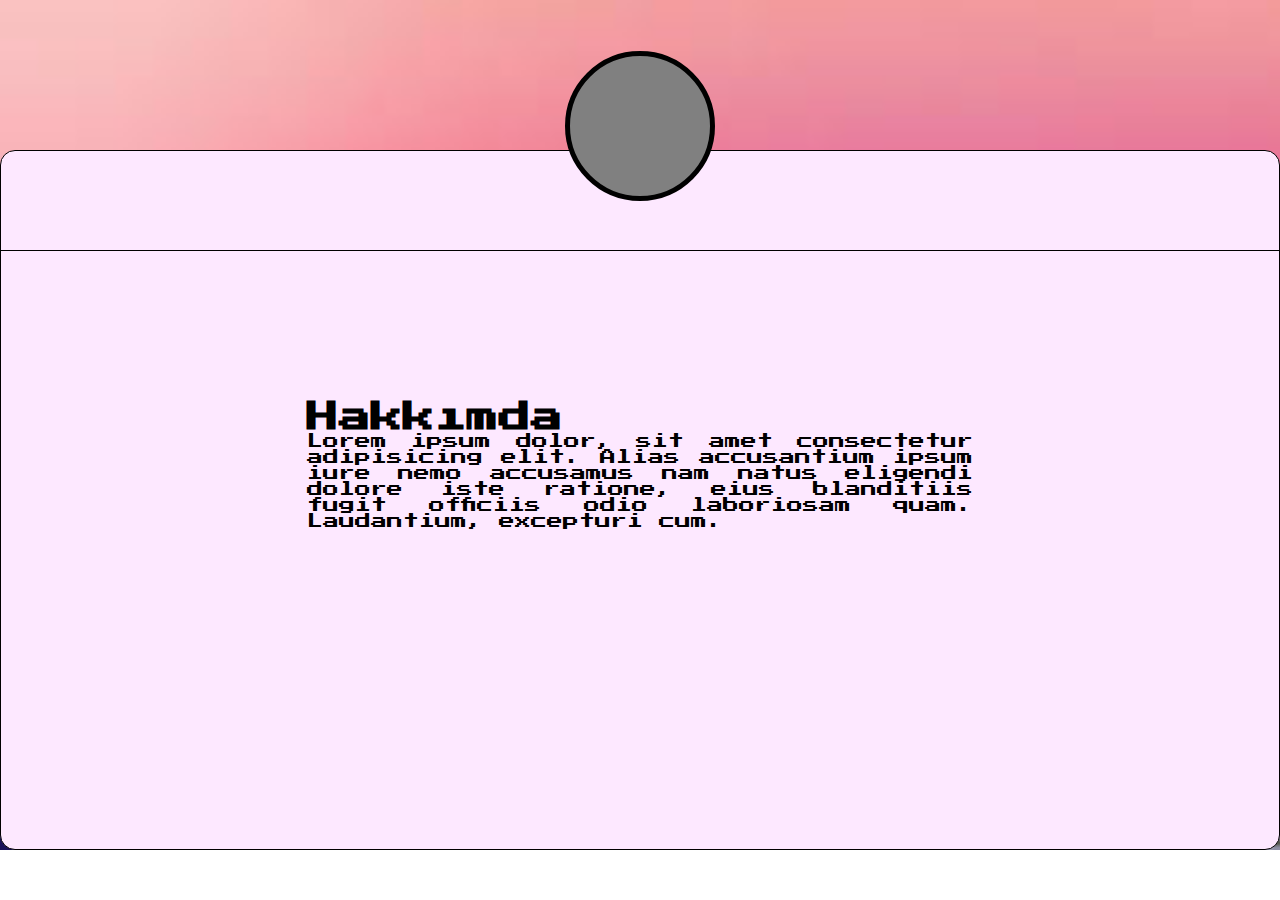
==== index.html @ 6b0c998d "Add files via upload" ====
<!DOCTYPE html>
<html lang="en">
<head>
    <meta charset="UTF-8">
    <meta http-equiv="X-UA-Compatible" content="IE=edge">
    <meta name="viewport" content="width=device-width, initial-scale=1.0">
    <link href="https://cdn.jsdelivr.net/npm/bootstrap@5.0.0-beta3/dist/css/bootstrap.min.css" rel="stylesheet" integrity="sha384-eOJMYsd53ii+scO/bJGFsiCZc+5NDVN2yr8+0RDqr0Ql0h+rP48ckxlpbzKgwra6" crossorigin="anonymous">
    <meta name="viewport" content="width=device-width, initial-scale=1">
    <!--font-->
    <link rel="preconnect" href="https://fonts.gstatic.com">
    <link href="https://fonts.googleapis.com/css2?family=Press+Start+2P&display=swap" rel="stylesheet"> 
    <!--icon-->
    <link rel="stylesheet" href="https://use.fontawesome.com/releases/v5.15.3/css/all.css" integrity="sha384-SZXxX4whJ79/gErwcOYf+zWLeJdY/qpuqC4cAa9rOGUstPomtqpuNWT9wdPEn2fk" crossorigin="anonymous">
    <title>Document</title>
    <link rel="stylesheet" href="style.css">
</head>
<body>
    
    <div class="container-lg">
        <div class="row">
            <div class="col-12">
                <div class="box">
                    <!--Resim-->
                    <div class="pp">
                        
                    </div>
                    <!--Ikonlar-->
                    <div class="icons">
                        <a href=""><i class="fas fa-address-card" class="about-me"></i></a>
                        <a href="ability.html"><i class="fab fa-dev" class="about-me"></i></a>
                        <a href=""><i class="fas fa-code" class="about-me"></i></a>
                        <a href=""><i class="fab fa-github"></i></a>
                        <a href=""><i class="fab fa-instagram"></i></a>
                        <a href=""><i class="far fa-envelope-open"></i></a>
                    </div>
                    <!--Içerik-->
                    <div class="content">
                        <h1>Hakkımda</h1>
                        <p>Lorem ipsum dolor, sit amet consectetur adipisicing elit. Alias accusantium ipsum iure nemo accusamus nam natus eligendi dolore iste ratione, eius blanditiis fugit officiis odio laboriosam quam. Laudantium, excepturi cum.    </p>
                    </div>
                </div>
            </div>
            
        </div>
    </div>

      
      <script src="https://cdn.jsdelivr.net/npm/bootstrap@5.0.0-beta3/dist/js/bootstrap.bundle.min.js" integrity="sha384-JEW9xMcG8R+pH31jmWH6WWP0WintQrMb4s7ZOdauHnUtxwoG2vI5DkLtS3qm9Ekf" crossorigin="anonymous"></script>
      <script src="https://cdn.jsdelivr.net/npm/@popperjs/core@2.9.1/dist/umd/popper.min.js" integrity="sha384-SR1sx49pcuLnqZUnnPwx6FCym0wLsk5JZuNx2bPPENzswTNFaQU1RDvt3wT4gWFG" crossorigin="anonymous"></script>
<script src="https://cdn.jsdelivr.net/npm/bootstrap@5.0.0-beta3/dist/js/bootstrap.min.js" integrity="sha384-j0CNLUeiqtyaRmlzUHCPZ+Gy5fQu0dQ6eZ/xAww941Ai1SxSY+0EQqNXNE6DZiVc" crossorigin="anonymous"></script>
</body>
</html>
---- style.css ----
*{
    padding: 0;
    margin: 0;
    box-sizing: border-box;
}
body{
    font-family: 'Press Start 2P', cursive;
    background-image: url(images.jpg);
    background-repeat: no-repeat;
    background-size: cover;
    
}
.box{
    border: black 1px solid;
    height: 700px;
    margin-top: 150px;
    border-radius: 15px;
    background-color: #fde8ff;
}
.pp{
    width: 150px;
    height: 150px;
    border: 5px solid black;
    border-radius: 50%;
    margin: auto;
    margin-top: -100px;
    background-color: gray;
}
.icons{
    width: 100%;
    height: 50px;
    border-bottom: solid 1px black;
    
    
}
.content{
    width: 60%;
    margin: auto;
    margin-top: 100px;
    text-align: justify;
    padding: 50px;
    
}
i{
    font-size: 50px;
    justify-content: center;
    justify-items: center;
    position: relative;
    top: -100px;
    padding: 80px 10px 0 120px; 
    color: black;
}
.stick{
    width: 100%;
    background-color: #8b20a2;
    height: 50px;
    border: 1px solid black;
    border-radius: 15px;
    position: relative;
    overflow: hidden;
    margin: 20px;

}
.ability{
    width: 80%;
    margin: auto;
    
    text-align: justify;
    padding: 25px;
}
.ability h3{
    line-height: 80px;
}
.html5{
    margin-top: -10px;
}
.html::after{
    content: "";
  width: 100%;
  height: 100%;
  background: #fff;
  position: absolute;
  left: 80%;
  
}
.css::after{
    content: "";
    width: 100%;
    height: 100%;
    background: #fff;
    position: absolute;
    left: 65%;
}
.php::after{
    content: "";
    width: 100%;
    height: 100%;
    background: #fff;
    position: absolute;
    left: 5%;
}
.boot::after{
    content: "";
    width: 100%;
    height: 100%;
    background: #fff;
    position: absolute;
    left: 75%;
}
.html ,.css ,.php ,.boot{
    padding-bottom: 60px;
}
.ability-i {
    margin-top: 95px;
    margin-left: 100px;
}

.ability-i i{
    font-size: 60px;
    padding: 40px;
}
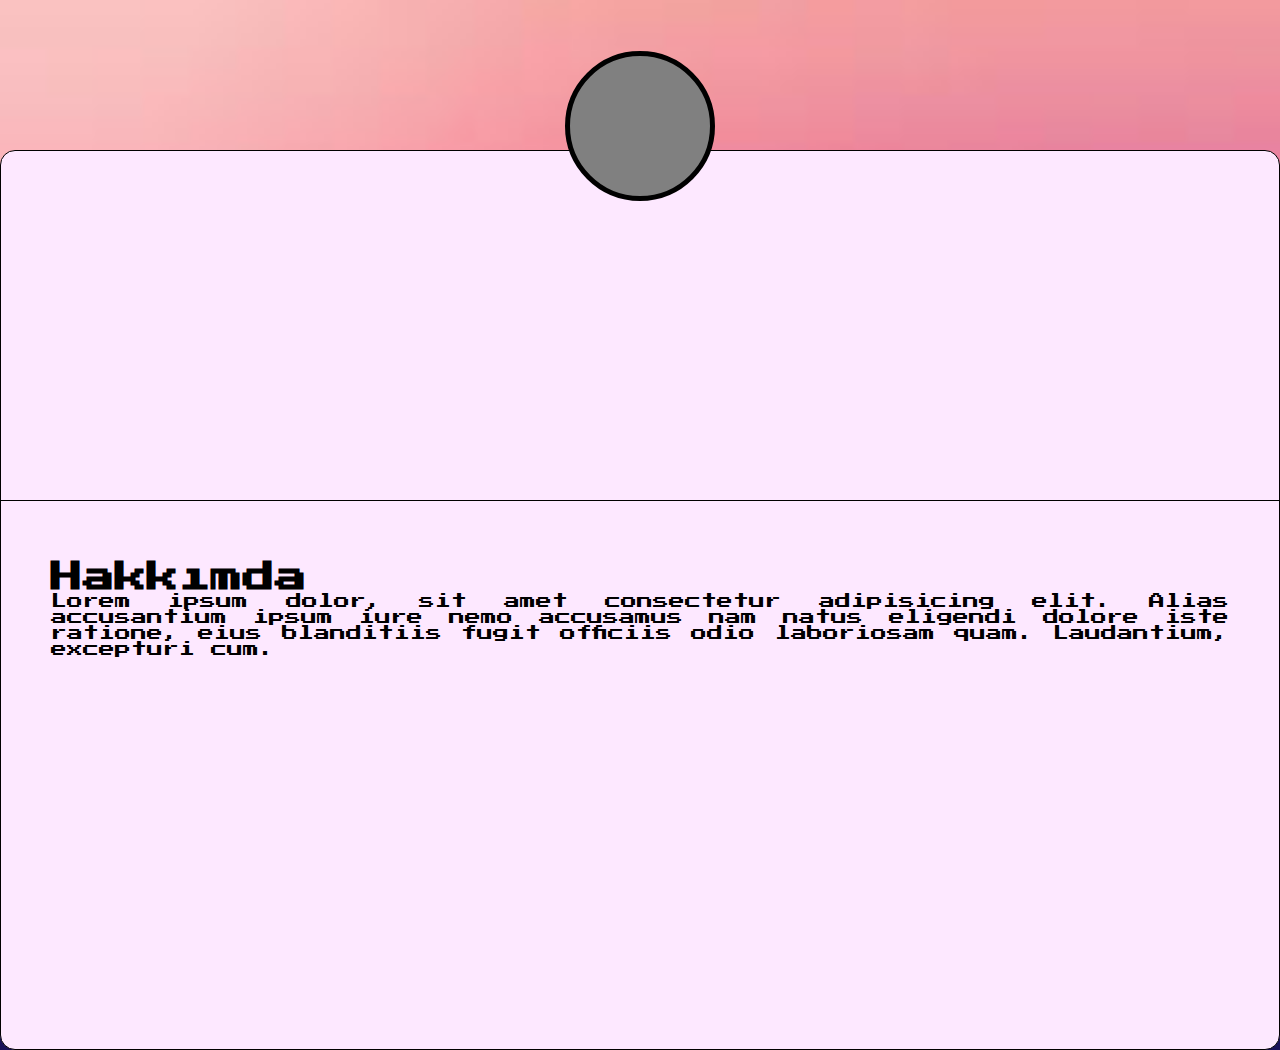
==== commit 17119ed9: "Update index.html" ====
--- a/index.html
+++ b/index.html
@@ -18,7 +18,7 @@
     
     <div class="container-lg">
         <div class="row">
-            <div class="col-12">
+            <div class="">
                 <div class="box">
                     <!--Resim-->
                     <div class="pp">
@@ -26,11 +26,11 @@
                     </div>
                     <!--Ikonlar-->
                     <div class="icons">
-                        <a href=""><i class="fas fa-address-card" class="about-me"></i></a>
-                        <a href="ability.html"><i class="fab fa-dev" class="about-me"></i></a>
-                        <a href=""><i class="fas fa-code" class="about-me"></i></a>
+                        <a href="index.html"><i class="fas fa-address-card"></i></a>
+                        <a href="ability.html"><i class="fab fa-dev"></i></a>
+                        <a href=""><i class="fas fa-code"></i></a>
                         <a href=""><i class="fab fa-github"></i></a>
-                        <a href=""><i class="fab fa-instagram"></i></a>
+                        <a href="https://www.instagram.com/inostrannyye/"><i class="fab fa-instagram"></i></a>
                         <a href=""><i class="far fa-envelope-open"></i></a>
                     </div>
                     <!--Içerik-->
@@ -49,4 +49,4 @@
       <script src="https://cdn.jsdelivr.net/npm/@popperjs/core@2.9.1/dist/umd/popper.min.js" integrity="sha384-SR1sx49pcuLnqZUnnPwx6FCym0wLsk5JZuNx2bPPENzswTNFaQU1RDvt3wT4gWFG" crossorigin="anonymous"></script>
 <script src="https://cdn.jsdelivr.net/npm/bootstrap@5.0.0-beta3/dist/js/bootstrap.min.js" integrity="sha384-j0CNLUeiqtyaRmlzUHCPZ+Gy5fQu0dQ6eZ/xAww941Ai1SxSY+0EQqNXNE6DZiVc" crossorigin="anonymous"></script>
 </body>
-</html>+</html>
--- a/style.css
+++ b/style.css
@@ -119,3 +119,83 @@
     font-size: 60px;
     padding: 40px;
 }
+
+@media only screen and (max-width: 1390px) {
+    .icons{
+        width: 100%;
+        height: 250px;
+        border-bottom: solid 1px black;
+       margin-top: 50px;
+    }
+    .ability{
+        width: 90%;
+        margin-top: -20px;
+    }
+    .ability-i i{
+       font-size: 0px;
+    }
+    .box{
+        height: 900px;
+    }
+    .content{
+        width: 100%;
+        margin-top: 10px;
+    }
+}
+@media only screen and (max-width: 750px) {
+    .icons{
+        width: 100%;
+        height: 250px;
+        border-bottom: solid 1px black;
+       margin-top: 50px;
+    }
+    .ability{
+        width: 90%;
+        margin-top: -190px;
+    }
+    .ability-i i{
+       font-size: 0px;
+    }
+    .box{
+        height: 900px;
+    }
+    .content{
+        width: 100%;
+        margin-top: 10px;
+    }
+}
+@media only screen and (max-width: 600px) {
+    
+    
+    .ability{
+        width: 100%;
+        margin-top: -120px;
+    }
+    .ability-i i{
+       font-size: 0px;
+    }
+    .box{
+        height: 1000px;
+    }
+    .content{
+        width: 100%;
+        margin-top: 10px;
+    }
+    .icons i{
+        font-size: 30px;
+        float: left;
+        margin: 0 0 0 -30px;
+    }
+}
+@media only screen and (max-width: 375px) {
+    
+    
+    .ability{
+        width: 90%;
+        margin-top: -250px;
+    }
+    .ability-i i{
+       font-size: none;
+    }
+   
+}
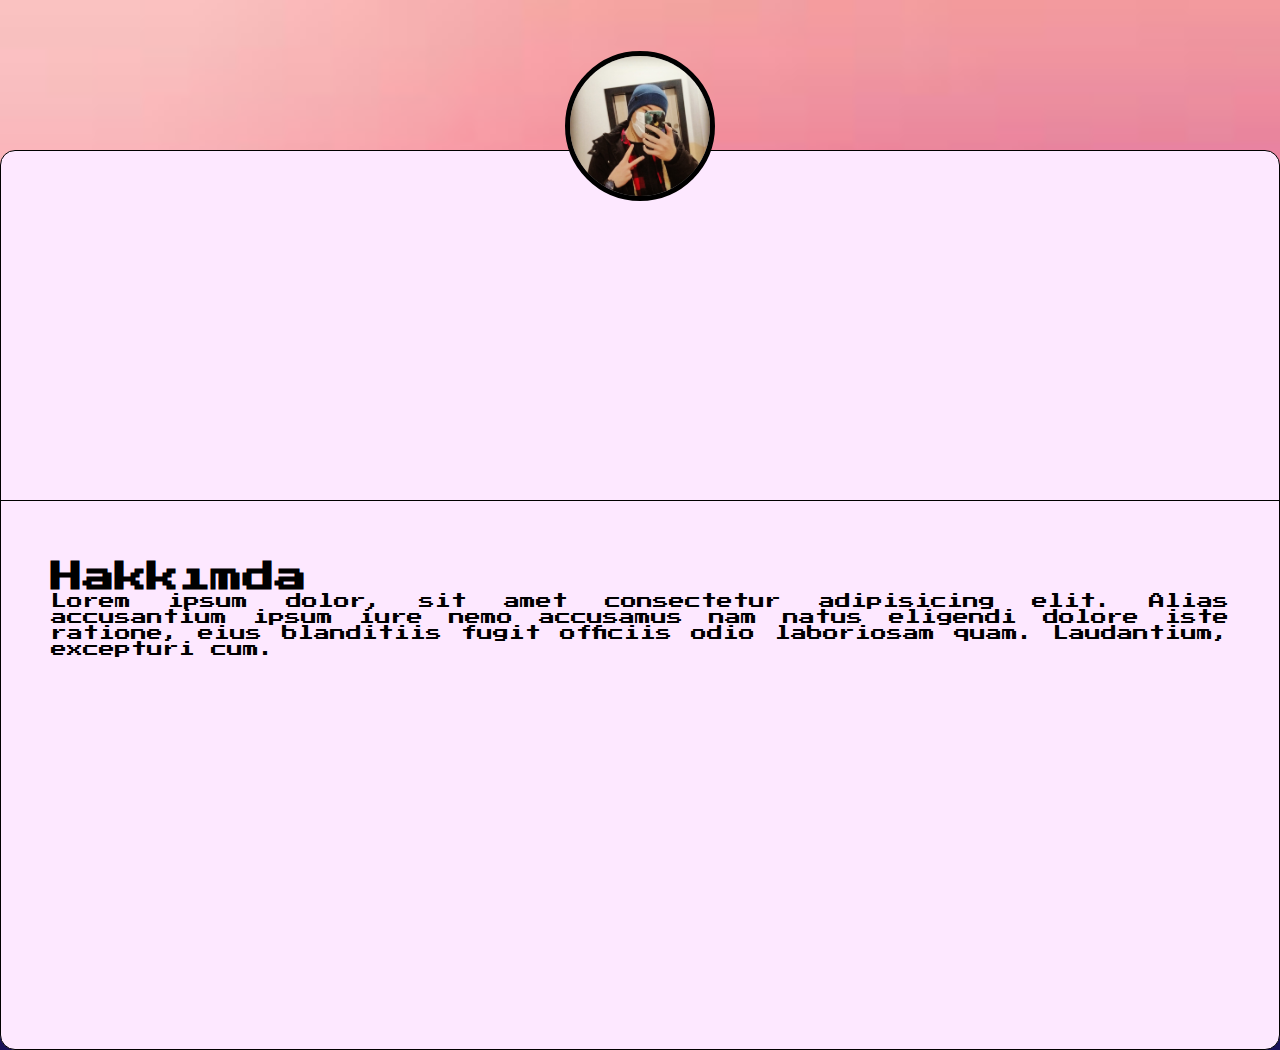
==== commit 47ad3af7: "Update index.html" ====
--- a/index.html
+++ b/index.html
@@ -22,7 +22,7 @@
                 <div class="box">
                     <!--Resim-->
                     <div class="pp">
-                        
+                        <img src="img/index.jpg" alt="" width="100%" height="100%" style="border-radius: 100%;">
                     </div>
                     <!--Ikonlar-->
                     <div class="icons">
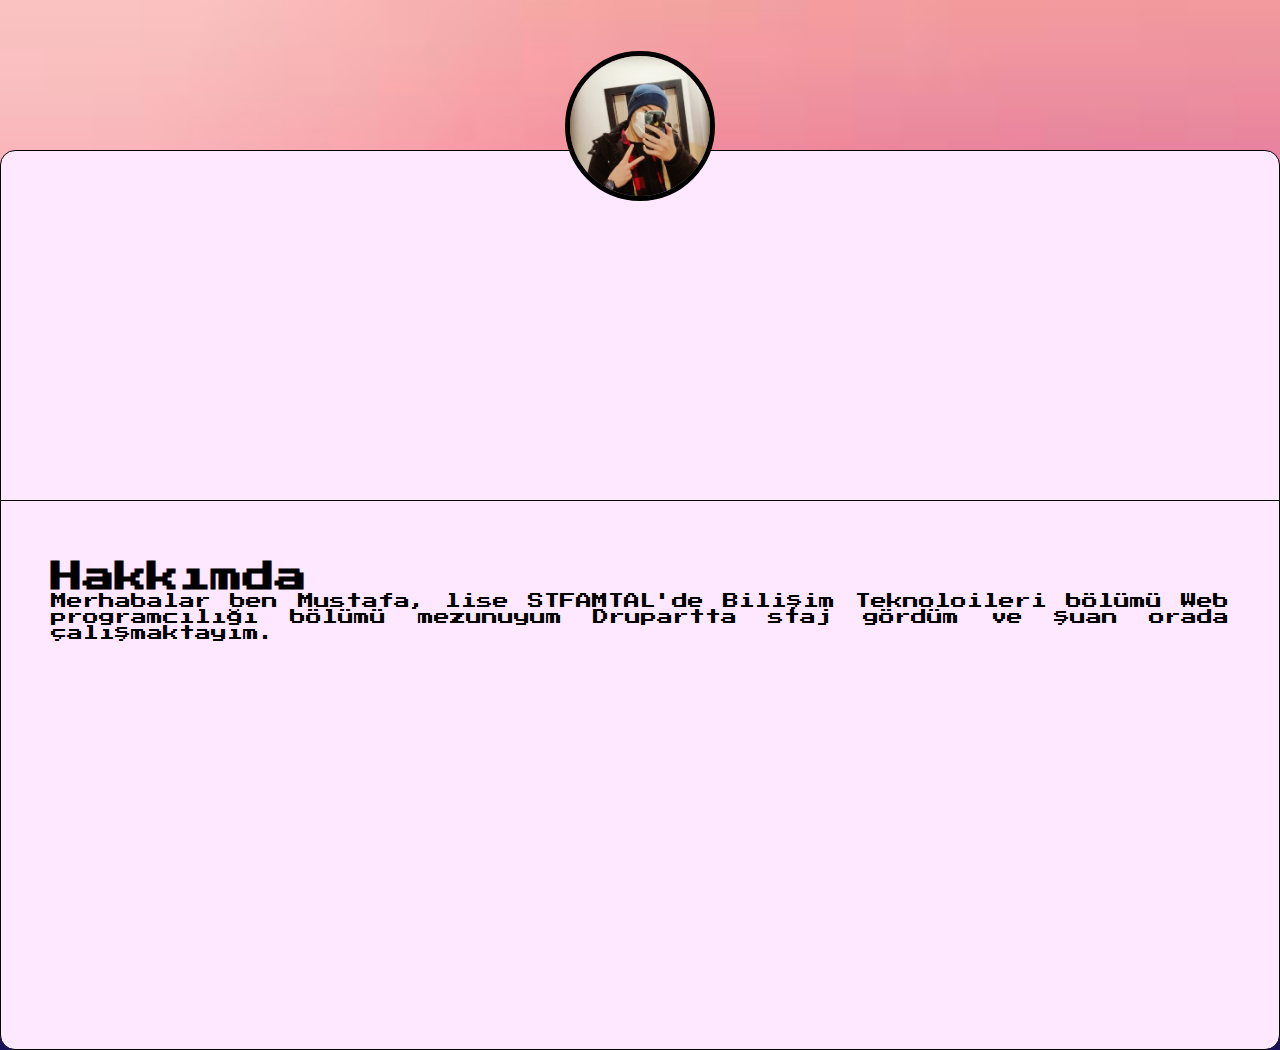
==== commit 6d23fbaf: "Update index.html" ====
--- a/index.html
+++ b/index.html
@@ -11,7 +11,7 @@
     <link href="https://fonts.googleapis.com/css2?family=Press+Start+2P&display=swap" rel="stylesheet"> 
     <!--icon-->
     <link rel="stylesheet" href="https://use.fontawesome.com/releases/v5.15.3/css/all.css" integrity="sha384-SZXxX4whJ79/gErwcOYf+zWLeJdY/qpuqC4cAa9rOGUstPomtqpuNWT9wdPEn2fk" crossorigin="anonymous">
-    <title>Document</title>
+    <title>Mustafa Nur</title>
     <link rel="stylesheet" href="style.css">
 </head>
 <body>
@@ -36,7 +36,7 @@
                     <!--Içerik-->
                     <div class="content">
                         <h1>Hakkımda</h1>
-                        <p>Lorem ipsum dolor, sit amet consectetur adipisicing elit. Alias accusantium ipsum iure nemo accusamus nam natus eligendi dolore iste ratione, eius blanditiis fugit officiis odio laboriosam quam. Laudantium, excepturi cum.    </p>
+                        <p>Merhabalar ben Mustafa, lise STFAMTAL'de Bilişim Teknoloileri bölümü Web programcılığı bölümü mezunuyum Drupartta staj gördüm ve şuan orada çalışmaktayım.</p>
                     </div>
                 </div>
             </div>
